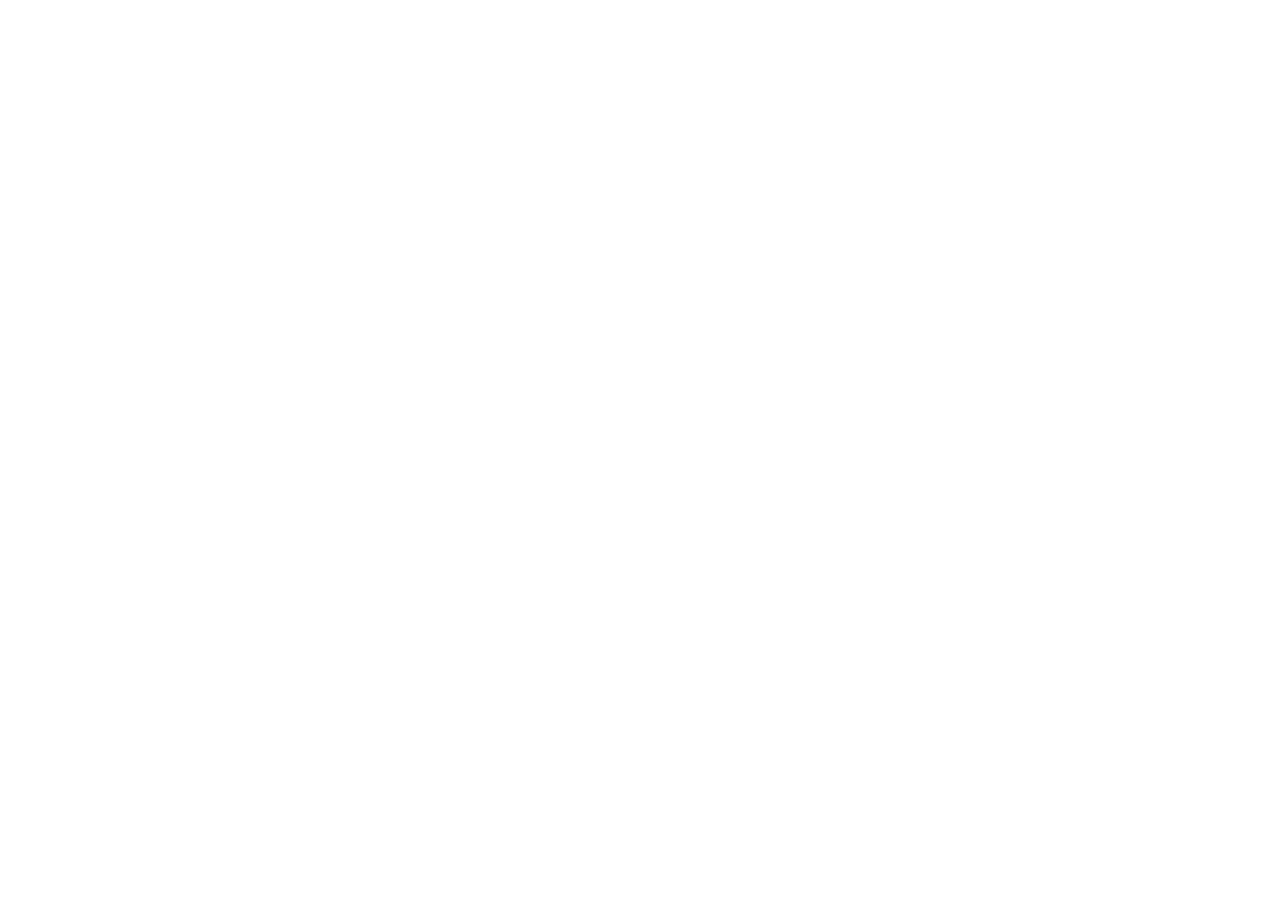
==== index.html @ 3dafe0f7 "index template" ====
<!doctype html>

<html class="no-js" lang="en" dir="ltr">

  <head>

    <meta charset="utf-8">

    <meta http-equiv="x-ua-compatible" content="ie=edge">

    <meta name="viewport" content="width=device-width, initial-scale=1.0">

    <title>portfolio homepage MM666 - xinchi</title>

    <!-- //////NEED FOR ZURB - EDIT FILEPATHS////// -->

    <link rel="stylesheet" href="zurb/css/foundation.css">

    <link rel="stylesheet" href="zurb/css/app.css">

    <!-- //////NEED FOR ZURB - EDIT FILEPATHS////// -->


  </head>



  <body>






    <!-- //////NEED FOR ZURB - EDIT FILEPATHS////// -->

    <script src="zurb/js/vendor/jquery.js"></script>

    <script src="zurb/js/vendor/what-input.js"></script>

    <script src="zurb/js/vendor/foundation.js"></script>

    <script src="zurb/js/app.js"></script>

    <script src="js/date.js"></script>

    <!-- //////NEED FOR ZURB - EDIT FILEPATHS////// -->

  </body>

</html>
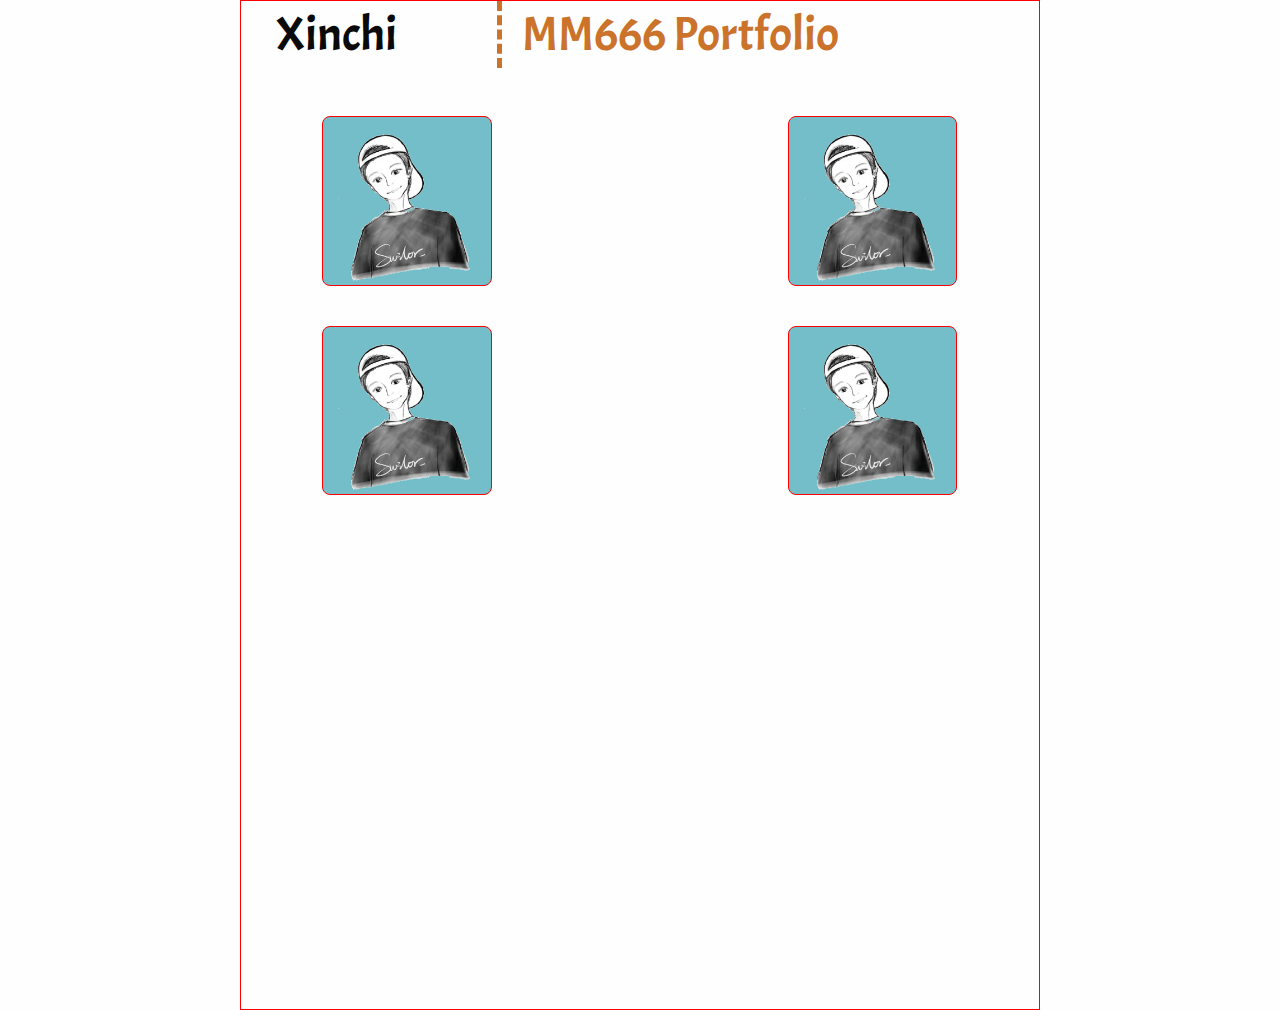
==== commit 89548ce3: "finishing structure" ====
--- a/index.html
+++ b/index.html
@@ -20,14 +20,53 @@
 
     <!-- //////NEED FOR ZURB - EDIT FILEPATHS////// -->
 
-
+    <link rel="stylesheet" href="css/index.css">
+    <link href="https://fonts.googleapis.com/css?family=Acme|Roboto" rel="stylesheet">
   </head>
 
 
 
   <body>
+    <main class="grid-container">
 
+      <section class="grid-x grid-margin-x centerthis">
+        <div class="">
 
+        </div>
+        <h1 class="title">Xinchi</h1>
+
+        <h1 class="subtitle"> MM666 Portfolio</h2>
+      </section>
+
+      <section class="grid-x grid-margin-x ">
+
+        <div class="large-3 cell large-offset-1 iconstyle" >
+          <img src="img/icon.png" alt="my portrait">
+        </div>
+
+          <div class="large-2 cell large-offset-1">
+
+          </div>
+
+          <div class="large-3 cell large-offset-1 iconstyle">
+            <img src="img/icon.png" alt="my portrait">
+          </div>
+      </section>
+
+      <section class="grid-x grid-margin-x ">
+
+        <div class="large-3 cell large-offset-1 iconstyle" >
+          <img src="img/icon.png" alt="my portrait">
+        </div>
+
+          <div class="large-2 cell large-offset-1">
+
+          </div>
+
+          <div class="large-3 cell large-offset-1 iconstyle">
+            <img src="img/icon.png" alt="my portrait">
+          </div>
+      </section>
 
 
 
@@ -45,7 +84,7 @@
     <script src="js/date.js"></script>
 
     <!-- //////NEED FOR ZURB - EDIT FILEPATHS////// -->
-
+    </main>
   </body>
 
 </html>
--- a/zurb/css/app.css
+++ b/zurb/css/app.css
@@ -0,0 +1,10 @@
+.top-bar, .top-bar ul{
+  background-color: white;
+}
+nav.top-bar{
+  background-color: white;
+}
+
+nav.top-bar ul{
+  background-color: white;
+}
--- a/css/index.css
+++ b/css/index.css
@@ -0,0 +1,51 @@
+#icon{
+  height:300px;
+  width:300px;
+  margin: 45px 45px;
+  border: 1px solid red;
+}
+
+main{
+  height:1010px;
+
+  width:800px;
+  margin:0 auto;
+
+  border: 1px solid red;
+}
+.centerthis{
+  position: relative;
+  margin:0 auto;
+}
+h1{
+  font-family: 'Acme', sans-serif;
+}
+.title{
+  margin-left: 20px;
+}
+
+.subtitle{
+  font-family: 'Acme', sans-serif;
+  color:  rgb(203,115,43);
+  margin-left: 100px;
+  padding-left: 20px;
+  border-left: 5px dashed rgb(203,115,43);
+}
+h3{
+  font-family: 'Roboto', sans-serif;
+}
+
+.iconstyle{
+  background-color: rgb(115,190,200);
+
+  margin-top: 40px;
+
+  text-align: center;
+
+  margin-left: auto;
+
+  margin-right: auto;
+
+  border: 1px solid red;
+  border-radius: 8px;
+}
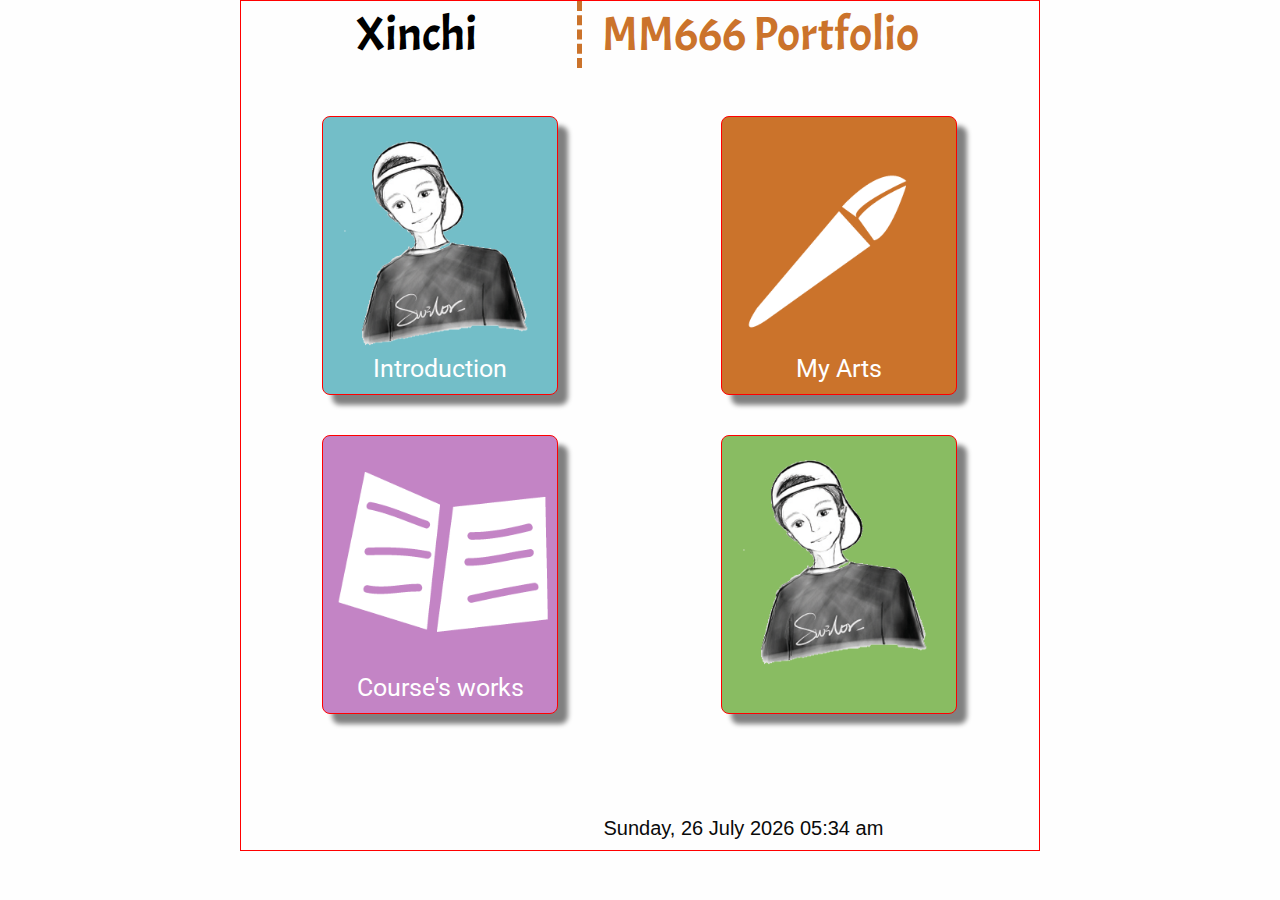
==== commit a7cf92b4: "revision1" ====
--- a/index.html
+++ b/index.html
@@ -33,43 +33,55 @@
         <div class="">
 
         </div>
-        <h1 class="title">Xinchi</h1>
+        <a href="index.html"><h1 class="title">Xinchi</h1></a>
 
-        <h1 class="subtitle"> MM666 Portfolio</h2>
+        <a href="index.html"><h1 class="subtitle"> MM666 Portfolio</h2></a>
       </section>
 
       <section class="grid-x grid-margin-x ">
 
-        <div class="large-3 cell large-offset-1 iconstyle" >
+        <div class="large-4 cell large-offset-1 iconstyle" style="background-color: rgb(115,190,200);" >
           <img src="img/icon.png" alt="my portrait">
+          <h4>Introduction</h4>
         </div>
 
-          <div class="large-2 cell large-offset-1">
+          <div class="large-2 cell">
 
           </div>
 
-          <div class="large-3 cell large-offset-1 iconstyle">
-            <img src="img/icon.png" alt="my portrait">
+          <div class="large-4 cell iconstyle"  style="background-color: rgb(203,115,43);">
+            <img src="img/arts.png" alt="my arts' icon" >
+            <h4>My Arts</h4>
           </div>
       </section>
 
-      <section class="grid-x grid-margin-x ">
+      <section class="grid-x grid-margin-x bot">
 
-        <div class="large-3 cell large-offset-1 iconstyle" >
-          <img src="img/icon.png" alt="my portrait">
+        <div class="large-4 cell large-offset-1 iconstyle"  style="background-color: rgb(195,132,197);">
+          <img src="img/course.png" alt="my course's icon">
+          <h4>Course's works</h4>
         </div>
 
-          <div class="large-2 cell large-offset-1">
+          <div class="large-2 cell">
 
           </div>
 
-          <div class="large-3 cell large-offset-1 iconstyle">
+          <div class="large-4 cell iconstyle"  style="background-color: rgb(137,188,98);">
             <img src="img/icon.png" alt="my portrait">
           </div>
       </section>
 
 
+      <section  class="grid-x grid-margin-x grid-padding-x">
 
+        <div class="large-5 cell">
+        </div>
+
+        <div class="large-6 cell">
+            <h5 id="today"></h5>
+        </div>
+
+      </section>
 
     <!-- //////NEED FOR ZURB - EDIT FILEPATHS////// -->
 
--- a/css/index.css
+++ b/css/index.css
@@ -6,7 +6,6 @@
 }
 
 main{
-  height:1010px;
 
   width:800px;
   margin:0 auto;
@@ -21,9 +20,11 @@
   font-family: 'Acme', sans-serif;
 }
 .title{
-  margin-left: 20px;
+  margin-left: 100px;
 }
-
+.bot{
+  padding-bottom: 100px;
+}
 .subtitle{
   font-family: 'Acme', sans-serif;
   color:  rgb(203,115,43);
@@ -31,12 +32,17 @@
   padding-left: 20px;
   border-left: 5px dashed rgb(203,115,43);
 }
-h3{
+h4{
   font-family: 'Roboto', sans-serif;
+  position: relative;
+  color:white;
+  margin-right: 0;
+  margin-top: 0;
+  text-align: center;
 }
 
 .iconstyle{
-  background-color: rgb(115,190,200);
+  position: relative;
 
   margin-top: 40px;
 
@@ -48,4 +54,33 @@
 
   border: 1px solid red;
   border-radius: 8px;
+  box-shadow: 10px 10px 5px grey;
 }
+
+a:link,a:visited {
+
+      color: black;
+
+
+  	  text-decoration: none; /*remove default underlines from links*/
+
+
+  	  margin: 0;
+
+
+}
+
+a:hover {
+
+    color: blue;
+
+  	text-decoration: none;
+
+}
+
+a.current {
+
+		color: black;
+
+
+}
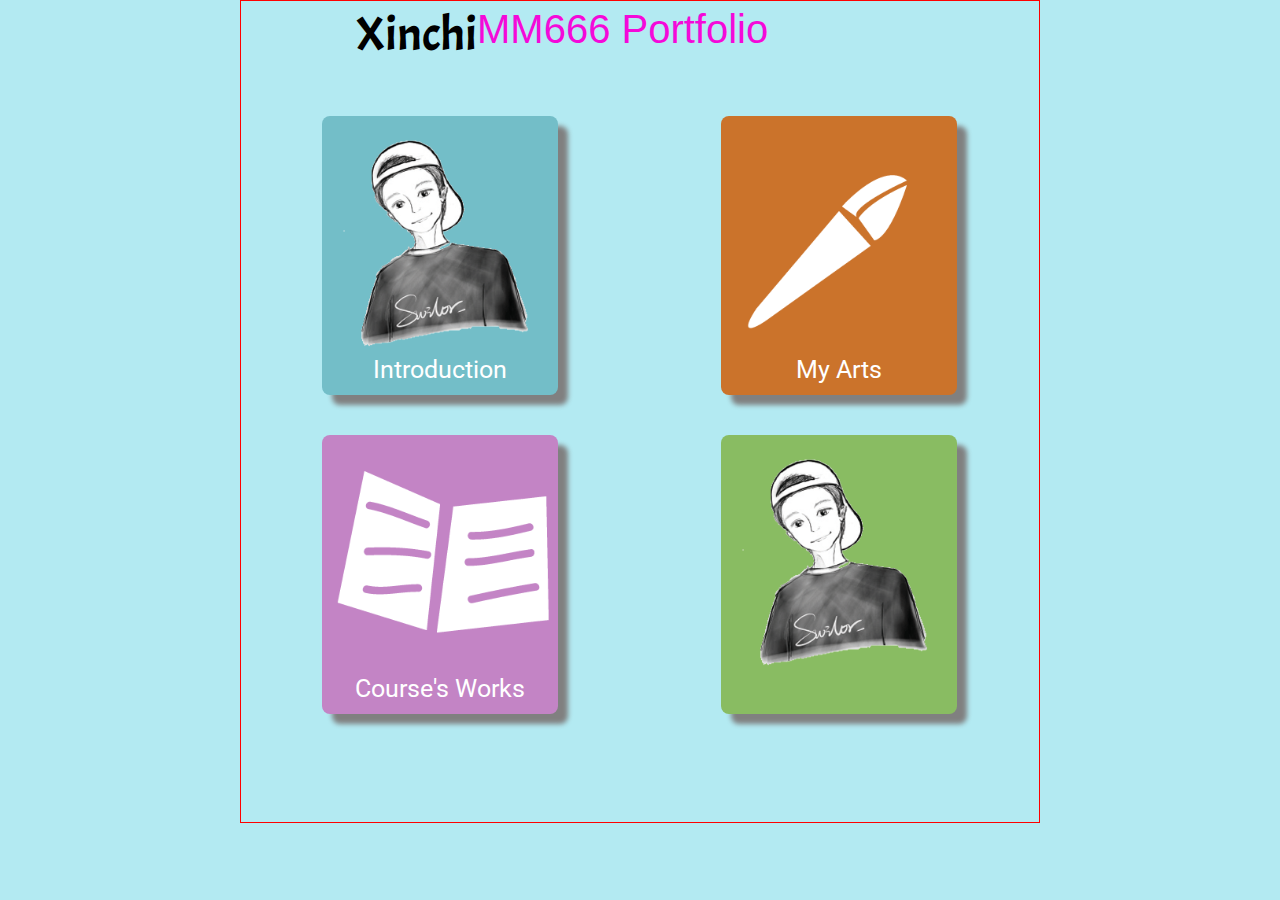
==== commit 360858b8: "change something hourly" ====
--- a/index.html
+++ b/index.html
@@ -35,7 +35,7 @@
         </div>
         <a href="index.html"><h1 class="title">Xinchi</h1></a>
 
-        <a href="index.html"><h1 class="subtitle"> MM666 Portfolio</h2></a>
+        <a href="index.html"><h2 class="subtitle" id="demo"> MM666 Portfolio</h2></a>
       </section>
 
       <section class="grid-x grid-margin-x ">
@@ -59,7 +59,7 @@
 
         <div class="large-4 cell large-offset-1 iconstyle"  style="background-color: rgb(195,132,197);">
           <img src="img/course.png" alt="my course's icon">
-          <h4>Course's works</h4>
+          <h4>Course's Works</h4>
         </div>
 
           <div class="large-2 cell">
@@ -78,7 +78,7 @@
         </div>
 
         <div class="large-6 cell">
-            <h5 id="today"></h5>
+            <h5 id="demo"></h5>
         </div>
 
       </section>
--- a/css/index.css
+++ b/css/index.css
@@ -25,13 +25,7 @@
 .bot{
   padding-bottom: 100px;
 }
-.subtitle{
-  font-family: 'Acme', sans-serif;
-  color:  rgb(203,115,43);
-  margin-left: 100px;
-  padding-left: 20px;
-  border-left: 5px dashed rgb(203,115,43);
-}
+
 h4{
   font-family: 'Roboto', sans-serif;
   position: relative;
@@ -52,7 +46,6 @@
 
   margin-right: auto;
 
-  border: 1px solid red;
   border-radius: 8px;
   box-shadow: 10px 10px 5px grey;
 }
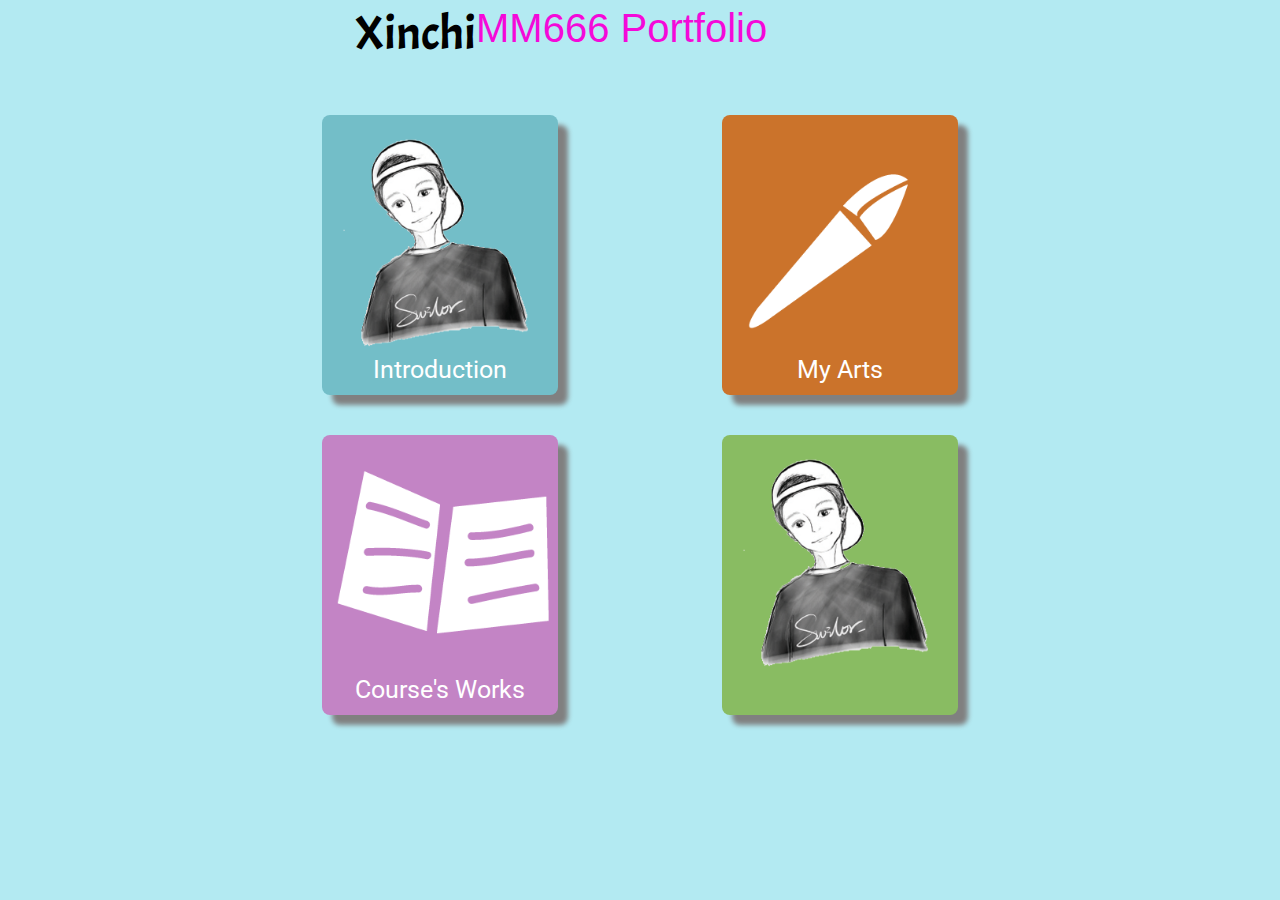
==== commit 4e54fe0e: "intro page" ====
--- a/index.html
+++ b/index.html
@@ -41,8 +41,8 @@
       <section class="grid-x grid-margin-x ">
 
         <div class="large-4 cell large-offset-1 iconstyle" style="background-color: rgb(115,190,200);" >
-          <img src="img/icon.png" alt="my portrait">
-          <h4>Introduction</h4>
+          <a href="intro.html"><img src="img/icon.png" alt="my portrait"></a>
+          <a href="intro.html"><h4>Introduction</h4></a>
         </div>
 
           <div class="large-2 cell">
--- a/css/index.css
+++ b/css/index.css
@@ -10,7 +10,7 @@
   width:800px;
   margin:0 auto;
 
-  border: 1px solid red;
+  /* border: 1px solid red; */
 }
 .centerthis{
   position: relative;
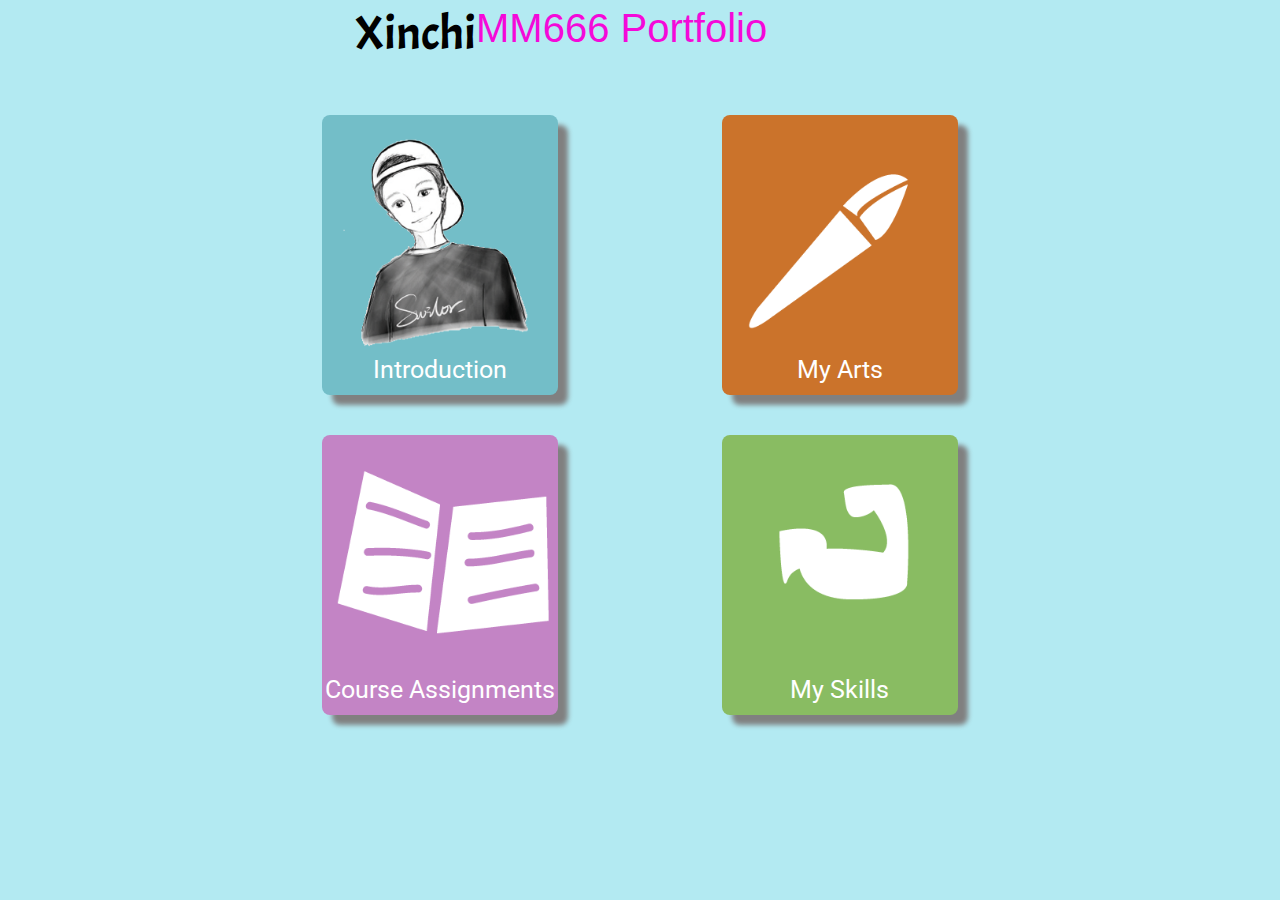
==== commit 1bcde610: "intro page" ====
--- a/index.html
+++ b/index.html
@@ -59,7 +59,7 @@
 
         <div class="large-4 cell large-offset-1 iconstyle"  style="background-color: rgb(195,132,197);">
           <img src="img/course.png" alt="my course's icon">
-          <h4>Course's Works</h4>
+          <h4>Course Assignments</h4>
         </div>
 
           <div class="large-2 cell">
@@ -67,7 +67,8 @@
           </div>
 
           <div class="large-4 cell iconstyle"  style="background-color: rgb(137,188,98);">
-            <img src="img/icon.png" alt="my portrait">
+            <img src="img/skills.png" alt="my skills' icon">
+            <h4>My Skills</h4>
           </div>
       </section>
 
--- a/css/index.css
+++ b/css/index.css
@@ -34,7 +34,10 @@
   margin-top: 0;
   text-align: center;
 }
-
+h3{
+  font-family: 'Roboto', sans-serif;
+  color:black;
+}
 .iconstyle{
   position: relative;
 
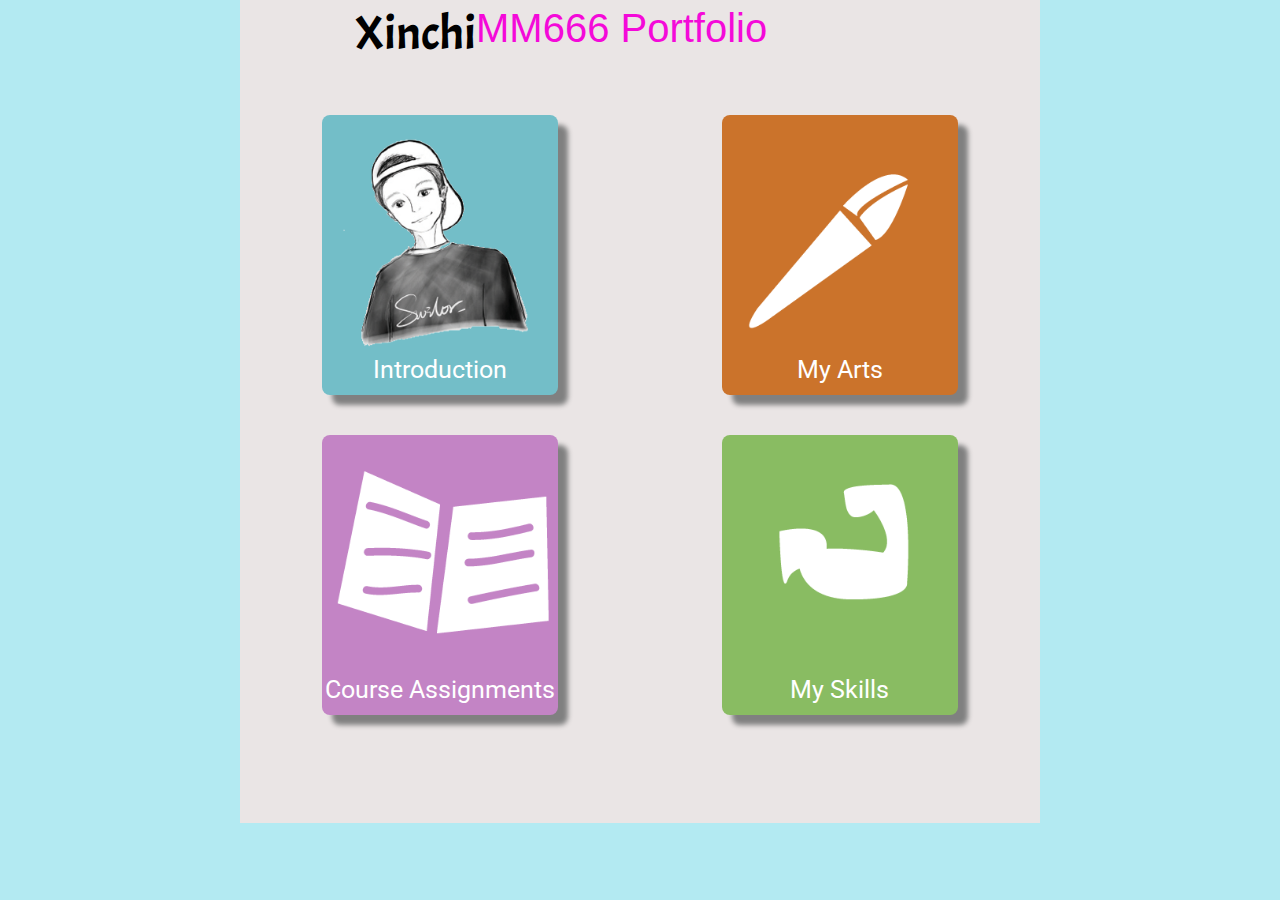
==== commit 916ec409: "adding last name" ====
--- a/index.html
+++ b/index.html
@@ -10,7 +10,7 @@
 
     <meta name="viewport" content="width=device-width, initial-scale=1.0">
 
-    <title>portfolio homepage MM666 - xinchi</title>
+    <title>portfolio homepage MM666 - xinchi li</title>
 
     <!-- //////NEED FOR ZURB - EDIT FILEPATHS////// -->
 
@@ -22,6 +22,14 @@
 
     <link rel="stylesheet" href="css/index.css">
     <link href="https://fonts.googleapis.com/css?family=Acme|Roboto" rel="stylesheet">
+    <style media="screen">
+
+      main {
+
+        background-color: #EAE5E5;
+
+      }
+      </style>
   </head>
 
 
@@ -50,8 +58,8 @@
           </div>
 
           <div class="large-4 cell iconstyle"  style="background-color: rgb(203,115,43);">
-            <img src="img/arts.png" alt="my arts' icon" >
-            <h4>My Arts</h4>
+            <a href="arts.html"><img src="img/arts.png" alt="my arts' icon" ></a>
+            <a href="arts.html"><h4>My Arts</h4></a>
           </div>
       </section>
 
@@ -67,8 +75,8 @@
           </div>
 
           <div class="large-4 cell iconstyle"  style="background-color: rgb(137,188,98);">
-            <img src="img/skills.png" alt="my skills' icon">
-            <h4>My Skills</h4>
+            <a href="skills.html"><img src="img/skills.png" alt="my skills' icon"></a>
+            <a href="skills.html"><h4>My Skills</h4></a>
           </div>
       </section>
 
